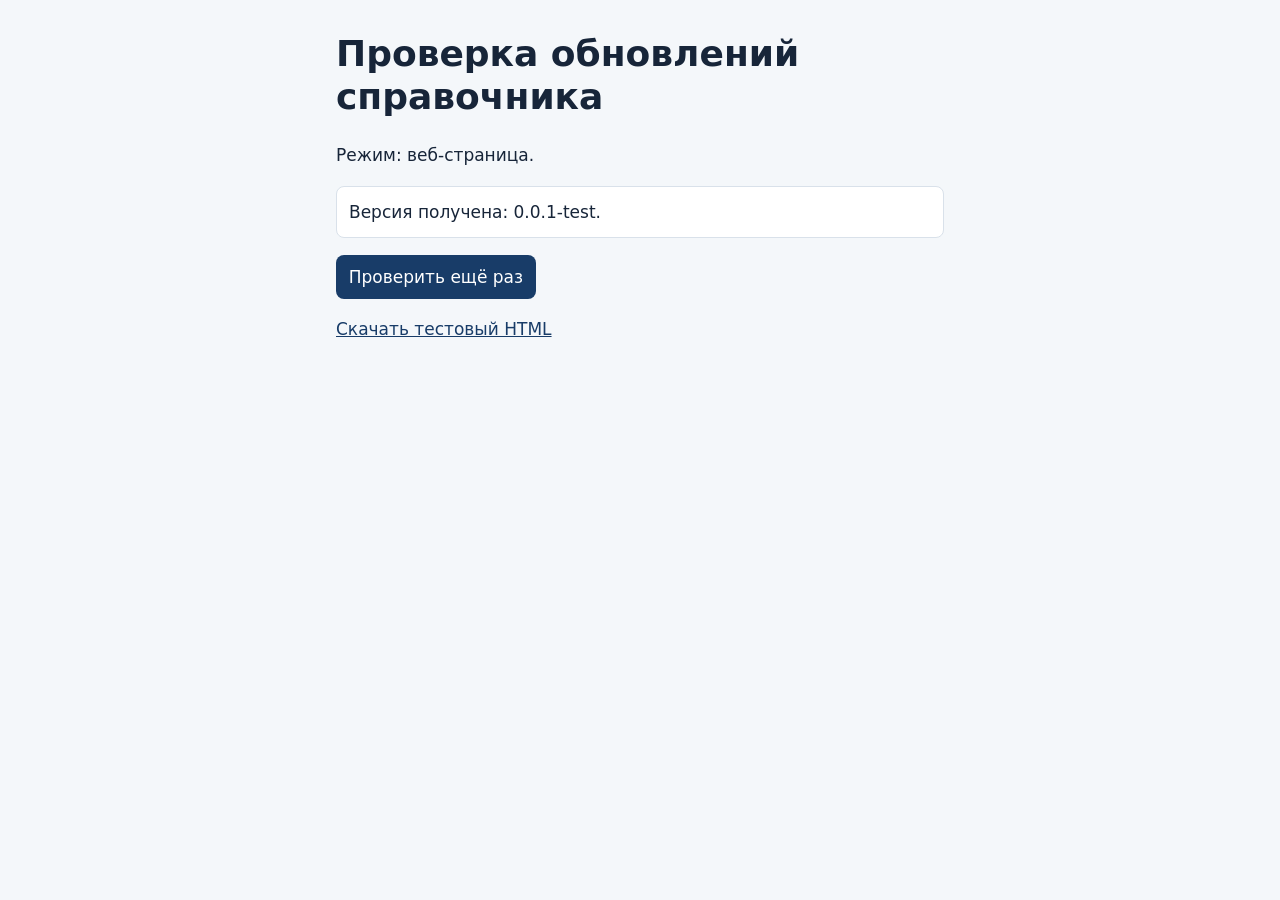
==== docs/index.html @ 3e73f2c6 "Добавить тест доставки GitHub Pages в docs/ для отдельной ветки" ====
<!doctype html>
<html lang="ru">
<head>
  <meta charset="utf-8">
  <meta name="viewport" content="width=device-width, initial-scale=1">
  <title>Справочник исследований — проверка обновлений</title>
  <style>
    body { margin: 0; background: #f4f7fa; color: #172539; font: 17px/1.55 system-ui, sans-serif; }
    main { max-width: 38rem; margin: 2rem auto; padding: 0 1.25rem; }
    h1 { font-size: clamp(1.6rem, 5vw, 2.25rem); line-height: 1.2; }
    button, a { font: inherit; }
    button { background: #183c68; color: white; border: 0; border-radius: .5rem; padding: .55rem .8rem; }
    a { color: #183c68; }
    :focus-visible { outline: 3px solid #226ea4; outline-offset: 3px; }
    #status { background: white; border: 1px solid #d9e1ea; border-radius: .5rem; padding: .75rem; }
  </style>
</head>
<body>
  <main>
    <h1>Проверка обновлений справочника</h1>
    <p id="mode"></p>
    <p id="status" role="status">Проверяем связь с сервером…</p>
    <button type="button" id="retry">Проверить ещё раз</button>
    <p id="download" hidden><a href="./index.html" download="research-directory-update-test.html">Скачать тестовый HTML</a></p>
    <p id="local-help" hidden>Если ты скачал этот файл, открой его в браузере из папки «Загрузки». Для проверки версии нужен интернет.</p>
    <noscript><p>Для проверки версии открой эту страницу в браузере с JavaScript.</p></noscript>
  </main>
  <script>
    "use strict";
    const local = location.protocol === "file:";
    const versionUrl = local
      ? "https://psyduckxz.github.io/research-directory-test/version.json"
      : "./version.json";
    const statusLine = document.querySelector("#status");
    const retry = document.querySelector("#retry");

    document.querySelector("#mode").textContent = local ? "Режим: скачанный файл." : "Режим: веб-страница.";
    document.querySelector("#download").hidden = local;
    document.querySelector("#local-help").hidden = !local;

    async function checkVersion() {
      const controller = new AbortController();
      const timeout = setTimeout(() => controller.abort(), 8000);
      retry.disabled = true;
      statusLine.textContent = "Проверяем связь с сервером…";
      try {
        const response = await fetch(versionUrl, {
          credentials: "omit", cache: "no-store", signal: controller.signal
        });
        if (!response.ok) throw new Error("HTTP " + response.status);
        const data = await response.json();
        if (data.kind !== "delivery-test" || typeof data.version !== "string") {
          throw new Error("Ответ сервера не похож на файл тестовой версии");
        }
        statusLine.textContent = "Версия получена: " + data.version + ".";
      } catch (error) {
        const detail = error.name === "AbortError" ? "Сервер не ответил вовремя" : error.message;
        statusLine.textContent = "Версию получить не удалось. " + detail + ".";
      } finally {
        clearTimeout(timeout);
        retry.disabled = false;
      }
    }

    retry.addEventListener("click", checkVersion);
    checkVersion();
  </script>
</body>
</html>
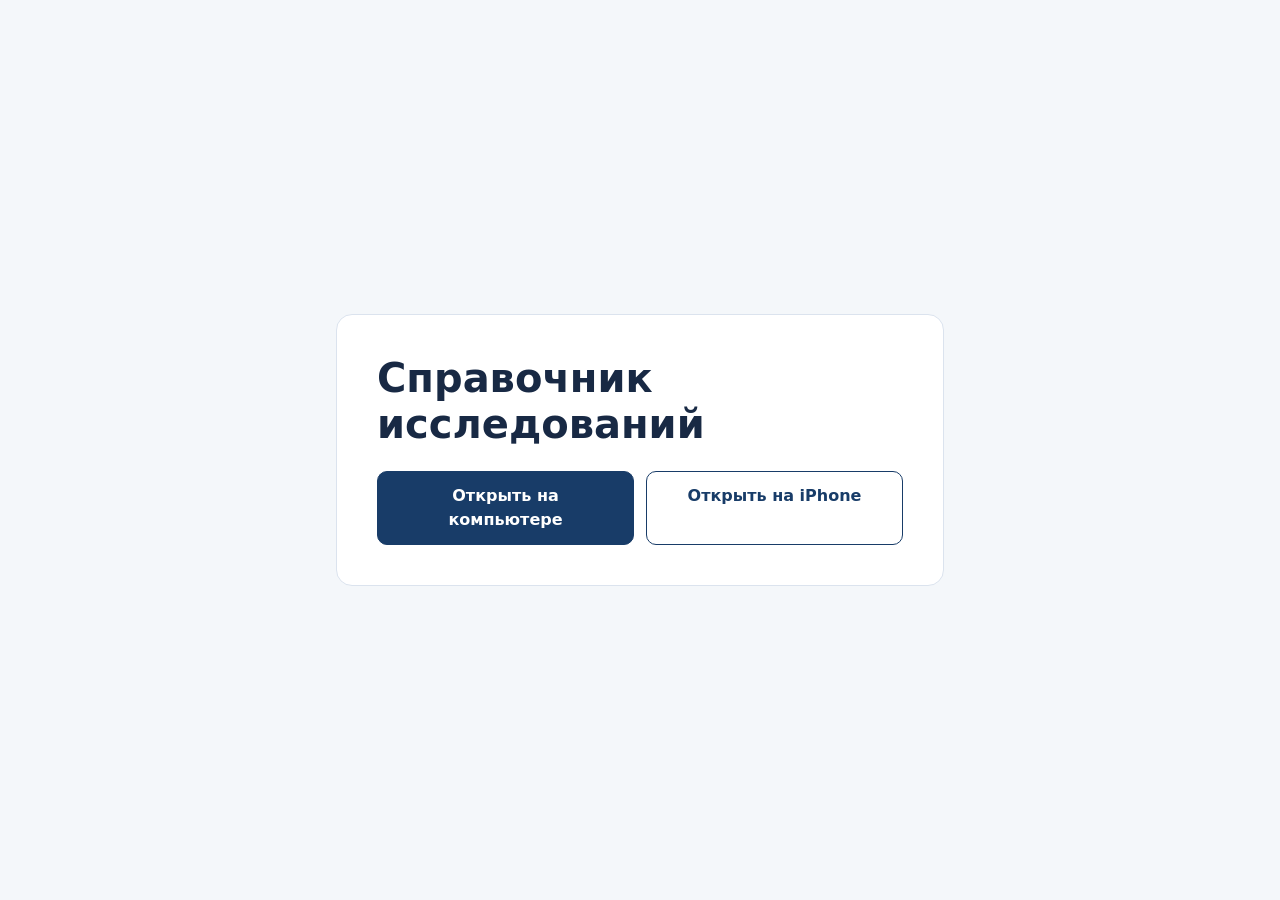
==== commit 04ac48b8: "Добавить на главную ссылки на справочник для компьютера и iPhone" ====
--- a/docs/index.html
+++ b/docs/index.html
@@ -3,67 +3,69 @@
 <head>
   <meta charset="utf-8">
   <meta name="viewport" content="width=device-width, initial-scale=1">
-  <title>Справочник исследований — проверка обновлений</title>
+  <title>Справочник исследований</title>
   <style>
-    body { margin: 0; background: #f4f7fa; color: #172539; font: 17px/1.55 system-ui, sans-serif; }
-    main { max-width: 38rem; margin: 2rem auto; padding: 0 1.25rem; }
-    h1 { font-size: clamp(1.6rem, 5vw, 2.25rem); line-height: 1.2; }
-    button, a { font: inherit; }
-    button { background: #183c68; color: white; border: 0; border-radius: .5rem; padding: .55rem .8rem; }
-    a { color: #183c68; }
-    :focus-visible { outline: 3px solid #226ea4; outline-offset: 3px; }
-    #status { background: white; border: 1px solid #d9e1ea; border-radius: .5rem; padding: .75rem; }
+    :root {
+      color-scheme: light;
+      font: 16px/1.5 system-ui, sans-serif;
+      color: #182944;
+      background: #f4f7fa;
+    }
+    body {
+      margin: 0;
+      min-height: 100vh;
+      display: grid;
+      place-items: center;
+    }
+    main {
+      box-sizing: border-box;
+      width: min(38rem, calc(100% - 2rem));
+      margin: 2rem 0;
+      padding: clamp(1.25rem, 5vw, 2.5rem);
+      background: #fff;
+      border: 1px solid #dbe3ee;
+      border-radius: 1rem;
+    }
+    h1 {
+      margin: 0 0 1.5rem;
+      font-size: clamp(1.75rem, 6vw, 2.5rem);
+      line-height: 1.15;
+    }
+    nav {
+      display: flex;
+      flex-wrap: wrap;
+      gap: .75rem;
+    }
+    a {
+      box-sizing: border-box;
+      flex: 1 1 13rem;
+      padding: .75rem 1rem;
+      border: 1px solid #183c68;
+      border-radius: .625rem;
+      color: #183c68;
+      background: #fff;
+      font-weight: 600;
+      text-align: center;
+      text-decoration: none;
+    }
+    a:first-child {
+      background: #183c68;
+      color: #fff;
+    }
+    a:hover { text-decoration: underline; }
+    a:focus-visible {
+      outline: 3px solid #1767ad;
+      outline-offset: 3px;
+    }
   </style>
 </head>
 <body>
   <main>
-    <h1>Проверка обновлений справочника</h1>
-    <p id="mode"></p>
-    <p id="status" role="status">Проверяем связь с сервером…</p>
-    <button type="button" id="retry">Проверить ещё раз</button>
-    <p id="download" hidden><a href="./index.html" download="research-directory-update-test.html">Скачать тестовый HTML</a></p>
-    <p id="local-help" hidden>Если ты скачал этот файл, открой его в браузере из папки «Загрузки». Для проверки версии нужен интернет.</p>
-    <noscript><p>Для проверки версии открой эту страницу в браузере с JavaScript.</p></noscript>
+    <h1>Справочник исследований</h1>
+    <nav aria-label="Версии справочника">
+      <a href="./desktop/">Открыть на компьютере</a>
+      <a href="./pwa/">Открыть на iPhone</a>
+    </nav>
   </main>
-  <script>
-    "use strict";
-    const local = location.protocol === "file:";
-    const versionUrl = local
-      ? "https://psyduckxz.github.io/research-directory-test/version.json"
-      : "./version.json";
-    const statusLine = document.querySelector("#status");
-    const retry = document.querySelector("#retry");
-
-    document.querySelector("#mode").textContent = local ? "Режим: скачанный файл." : "Режим: веб-страница.";
-    document.querySelector("#download").hidden = local;
-    document.querySelector("#local-help").hidden = !local;
-
-    async function checkVersion() {
-      const controller = new AbortController();
-      const timeout = setTimeout(() => controller.abort(), 8000);
-      retry.disabled = true;
-      statusLine.textContent = "Проверяем связь с сервером…";
-      try {
-        const response = await fetch(versionUrl, {
-          credentials: "omit", cache: "no-store", signal: controller.signal
-        });
-        if (!response.ok) throw new Error("HTTP " + response.status);
-        const data = await response.json();
-        if (data.kind !== "delivery-test" || typeof data.version !== "string") {
-          throw new Error("Ответ сервера не похож на файл тестовой версии");
-        }
-        statusLine.textContent = "Версия получена: " + data.version + ".";
-      } catch (error) {
-        const detail = error.name === "AbortError" ? "Сервер не ответил вовремя" : error.message;
-        statusLine.textContent = "Версию получить не удалось. " + detail + ".";
-      } finally {
-        clearTimeout(timeout);
-        retry.disabled = false;
-      }
-    }
-
-    retry.addEventListener("click", checkVersion);
-    checkVersion();
-  </script>
 </body>
 </html>
